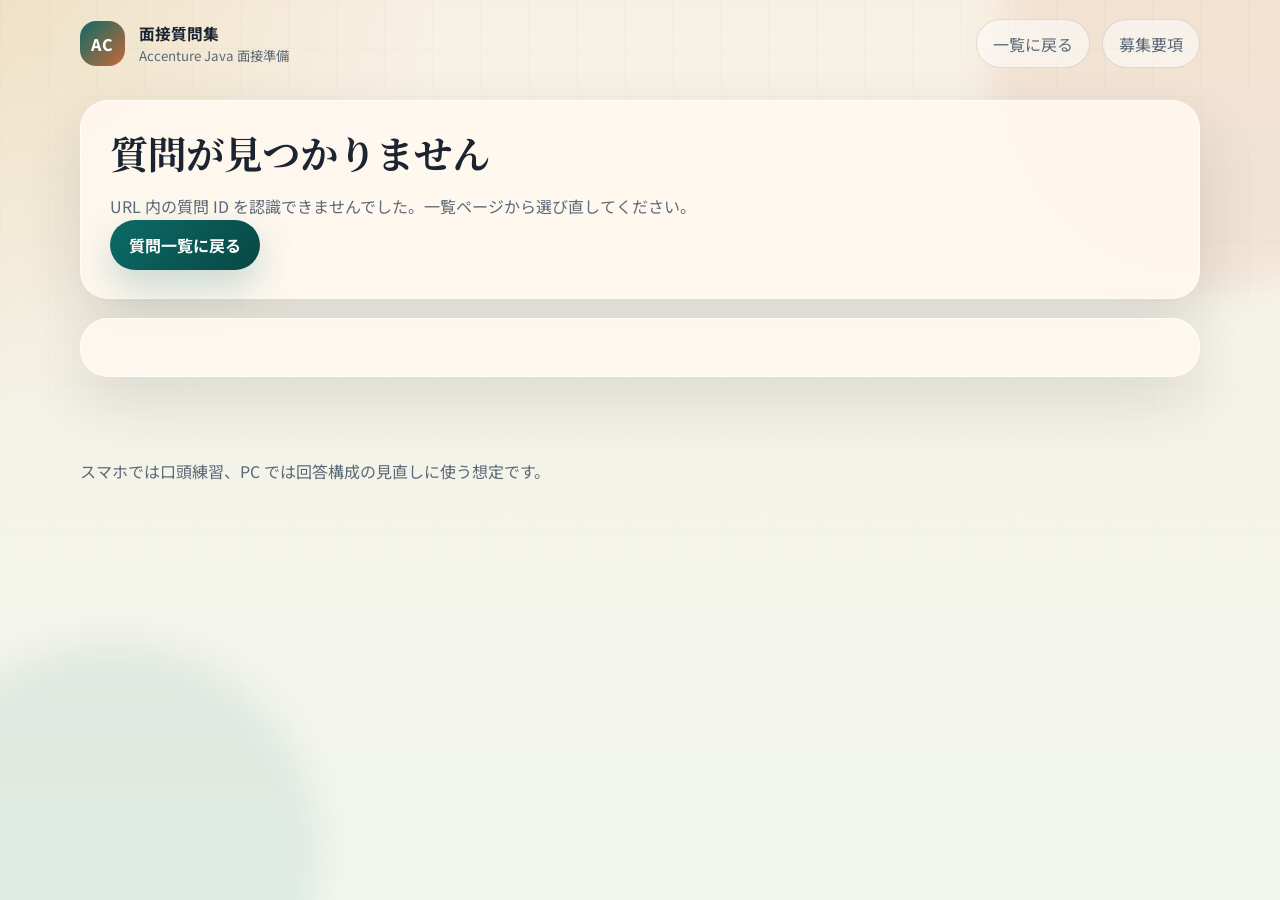
==== detail.html @ 224a7325 "Add interview kit site" ====
<!doctype html>
<html lang="ja">
  <head>
    <meta charset="utf-8">
    <meta name="viewport" content="width=device-width, initial-scale=1">
    <title>質問詳細 | Accenture Java 面接質問集</title>
    <meta
      name="description"
      content="Accenture Java 面接質問集の詳細ページ。答え方のポイント、回答例、使える実績、深掘り質問を確認できます。"
    >
    <link rel="preconnect" href="https://fonts.googleapis.com">
    <link rel="preconnect" href="https://fonts.gstatic.com" crossorigin>
    <link
      href="https://fonts.googleapis.com/css2?family=Noto+Sans+JP:wght@400;500;700;800&family=Noto+Serif+JP:wght@500;700&display=swap"
      rel="stylesheet"
    >
    <link rel="stylesheet" href="assets/styles.css">
    <script defer src="assets/questions.js"></script>
    <script defer src="assets/main.js"></script>
  </head>
  <body data-page="detail">
    <div class="ambient ambient-one"></div>
    <div class="ambient ambient-two"></div>
    <header class="site-header">
      <a class="brand" href="index.html">
        <span class="brand-mark">AC</span>
        <span class="brand-copy">
          <strong>面接質問集</strong>
          <small>Accenture Java 面接準備</small>
        </span>
      </a>
      <nav class="top-links">
        <a href="index.html">一覧に戻る</a>
        <a target="_blank" rel="noreferrer" href="https://accenture.wd103.myworkdayjobs.com/AccentureCareers/job/Tokyo/-Java-----_R00206421?shared_id=YjBjYzZkNTctY2QwNS00ZmEwLTgxZTEtZjIzYWNiOWUwZmMy">募集要項</a>
      </nav>
    </header>

    <main class="page-shell detail-shell">
      <section id="question-detail" class="detail-card" data-reveal></section>
      <section id="detail-nav" class="detail-nav" data-reveal></section>
    </main>

    <footer class="site-footer">
      <p>スマホでは口頭練習、PC では回答構成の見直しに使う想定です。</p>
    </footer>
  </body>
</html>
---- assets/styles.css ----
:root {
  --bg: #f8f0e4;
  --bg-alt: #f1f6ee;
  --surface: rgba(255, 249, 241, 0.88);
  --surface-strong: #fffaf3;
  --ink: #1b2430;
  --muted: #5b6877;
  --line: rgba(27, 36, 48, 0.12);
  --accent: #0c6b67;
  --accent-strong: #084744;
  --accent-soft: rgba(12, 107, 103, 0.12);
  --warm: #c76937;
  --warm-soft: rgba(199, 105, 55, 0.12);
  --gold: #cb9d3f;
  --shadow: 0 24px 60px rgba(24, 32, 45, 0.12);
  --radius-lg: 28px;
  --radius-md: 18px;
  --radius-sm: 999px;
  --max-width: 1120px;
}

* {
  box-sizing: border-box;
}

html {
  scroll-behavior: smooth;
}

body {
  margin: 0;
  min-height: 100vh;
  font-family: "Noto Sans JP", sans-serif;
  color: var(--ink);
  background:
    radial-gradient(circle at top left, rgba(203, 157, 63, 0.18), transparent 28%),
    linear-gradient(180deg, var(--bg) 0%, var(--bg-alt) 100%);
}

body::before {
  content: "";
  position: fixed;
  inset: 0;
  pointer-events: none;
  background-image: linear-gradient(rgba(12, 107, 103, 0.04) 1px, transparent 1px),
    linear-gradient(90deg, rgba(12, 107, 103, 0.04) 1px, transparent 1px);
  background-size: 48px 48px;
  mask-image: linear-gradient(180deg, rgba(0, 0, 0, 0.5), transparent 92%);
}

.ambient {
  position: fixed;
  z-index: -1;
  width: 26rem;
  height: 26rem;
  border-radius: 50%;
  filter: blur(18px);
  opacity: 0.38;
}

.ambient-one {
  top: -8rem;
  right: -8rem;
  background: rgba(199, 105, 55, 0.26);
}

.ambient-two {
  bottom: -10rem;
  left: -6rem;
  background: rgba(12, 107, 103, 0.2);
}

a {
  color: inherit;
  text-decoration: none;
}

code {
  padding: 0.12rem 0.4rem;
  border-radius: 0.55rem;
  background: rgba(27, 36, 48, 0.08);
  font-family: "Noto Sans JP", sans-serif;
  font-size: 0.92em;
}

.site-header,
.page-shell,
.site-footer {
  width: min(calc(100% - 2rem), var(--max-width));
  margin: 0 auto;
}

.site-header {
  display: flex;
  align-items: center;
  justify-content: space-between;
  gap: 1rem;
  padding: 1.2rem 0 0;
}

.brand {
  display: inline-flex;
  align-items: center;
  gap: 0.9rem;
}

.brand-mark {
  display: grid;
  place-items: center;
  width: 2.8rem;
  height: 2.8rem;
  border-radius: 1rem;
  background: linear-gradient(135deg, var(--accent) 0%, var(--warm) 100%);
  color: #fff;
  font-weight: 800;
  letter-spacing: 0.08em;
}

.brand-copy {
  display: flex;
  flex-direction: column;
  gap: 0.1rem;
}

.brand-copy strong {
  font-size: 0.98rem;
}

.brand-copy small {
  color: var(--muted);
}

.top-links {
  display: flex;
  flex-wrap: wrap;
  justify-content: flex-end;
  gap: 0.75rem;
}

.top-links a {
  padding: 0.72rem 1rem;
  border: 1px solid var(--line);
  border-radius: var(--radius-sm);
  background: rgba(255, 255, 255, 0.52);
  color: var(--muted);
  transition: transform 180ms ease, border-color 180ms ease, color 180ms ease;
}

.top-links a:hover,
.top-links a:focus-visible {
  transform: translateY(-1px);
  border-color: rgba(12, 107, 103, 0.32);
  color: var(--accent-strong);
}

.page-shell {
  padding: 2rem 0 4rem;
}

.hero,
.library-section,
.detail-card,
.detail-nav {
  border: 1px solid rgba(255, 255, 255, 0.66);
  background: var(--surface);
  backdrop-filter: blur(14px);
  box-shadow: var(--shadow);
}

.hero {
  display: grid;
  grid-template-columns: 1.25fr 0.9fr;
  gap: 1.4rem;
  padding: 2rem;
  border-radius: var(--radius-lg);
}

.hero-copy h1,
.section-head h2,
.detail-title {
  margin: 0;
  font-family: "Noto Serif JP", serif;
  line-height: 1.2;
}

.hero-copy h1 {
  font-size: clamp(2.1rem, 4vw, 3.35rem);
  letter-spacing: -0.02em;
}

.hero-text,
.section-text,
.detail-intro,
.result-meta,
.detail-copy p,
.site-footer p {
  color: var(--muted);
  line-height: 1.75;
}

.eyebrow {
  margin: 0 0 0.8rem;
  color: var(--accent);
  font-size: 0.82rem;
  font-weight: 800;
  letter-spacing: 0.16em;
  text-transform: uppercase;
}

.cta-row {
  display: flex;
  flex-wrap: wrap;
  gap: 0.8rem;
  margin-top: 1.5rem;
}

.button {
  display: inline-flex;
  align-items: center;
  justify-content: center;
  min-height: 3rem;
  padding: 0.8rem 1.2rem;
  border-radius: var(--radius-sm);
  font-weight: 700;
  transition: transform 180ms ease, box-shadow 180ms ease, background 180ms ease;
}

.button:hover,
.button:focus-visible {
  transform: translateY(-1px);
}

.button-primary {
  background: linear-gradient(135deg, var(--accent) 0%, var(--accent-strong) 100%);
  color: #fff;
  box-shadow: 0 16px 36px rgba(12, 107, 103, 0.22);
}

.button-secondary {
  border: 1px solid var(--line);
  background: rgba(255, 255, 255, 0.72);
}

.hero-panel {
  display: grid;
  gap: 0.85rem;
}

.panel-card,
.summary-card,
.question-card,
.detail-block,
.nav-card {
  border: 1px solid var(--line);
  background: var(--surface-strong);
  border-radius: var(--radius-md);
}

.panel-card {
  padding: 1.2rem;
}

.panel-label {
  margin: 0 0 0.35rem;
  color: var(--muted);
  font-size: 0.88rem;
}

.panel-value {
  margin: 0;
  font-size: 1.08rem;
  font-weight: 800;
  line-height: 1.45;
}

.summary-grid {
  display: grid;
  grid-template-columns: repeat(4, minmax(0, 1fr));
  gap: 1rem;
  margin-top: 1.2rem;
}

.summary-card {
  padding: 1.2rem;
}

.summary-card h3 {
  margin: 0 0 0.55rem;
  font-size: 1rem;
}

.summary-card p {
  margin: 0;
  color: var(--muted);
  line-height: 1.65;
}

.library-section {
  margin-top: 1.2rem;
  padding: 1.8rem;
  border-radius: var(--radius-lg);
}

.section-head {
  display: flex;
  align-items: end;
  justify-content: space-between;
  gap: 1.5rem;
  margin-bottom: 1.2rem;
}

.section-head h2 {
  font-size: clamp(1.55rem, 3vw, 2.2rem);
}

.section-text {
  max-width: 36rem;
  margin: 0;
}

.toolbar {
  display: grid;
  grid-template-columns: minmax(0, 1fr);
  gap: 0.9rem;
  margin-bottom: 1rem;
}

.search-box {
  display: grid;
  gap: 0.45rem;
  font-weight: 700;
}

.search-box span {
  font-size: 0.92rem;
}

.search-box input {
  width: 100%;
  min-height: 3rem;
  padding: 0 1rem;
  border: 1px solid var(--line);
  border-radius: 1rem;
  background: rgba(255, 255, 255, 0.82);
  font: inherit;
  color: var(--ink);
}

.search-box input:focus-visible {
  outline: 2px solid rgba(12, 107, 103, 0.2);
  border-color: rgba(12, 107, 103, 0.42);
}

.filter-pills {
  display: flex;
  flex-wrap: wrap;
  gap: 0.7rem;
}

.pill {
  padding: 0.65rem 0.95rem;
  border: 1px solid var(--line);
  border-radius: var(--radius-sm);
  background: rgba(255, 255, 255, 0.72);
  color: var(--muted);
  font: inherit;
  cursor: pointer;
  transition: all 180ms ease;
}

.pill.is-active,
.pill:hover,
.pill:focus-visible {
  border-color: rgba(12, 107, 103, 0.28);
  background: var(--accent-soft);
  color: var(--accent-strong);
}

.result-meta {
  display: flex;
  flex-wrap: wrap;
  gap: 1rem;
  margin-bottom: 1rem;
  font-size: 0.95rem;
}

.question-list {
  display: grid;
  gap: 0.9rem;
}

.question-card {
  display: grid;
  gap: 0.85rem;
  padding: 1.2rem 1.25rem;
  transition: transform 180ms ease, border-color 180ms ease, box-shadow 180ms ease;
}

.question-card:hover,
.question-card:focus-visible {
  transform: translateY(-2px);
  border-color: rgba(12, 107, 103, 0.32);
  box-shadow: 0 18px 34px rgba(12, 107, 103, 0.08);
}

.question-topline,
.question-tags,
.detail-meta,
.detail-tags,
.detail-actions,
.detail-nav {
  display: flex;
  flex-wrap: wrap;
  gap: 0.7rem;
}

.badge {
  display: inline-flex;
  align-items: center;
  min-height: 1.9rem;
  padding: 0 0.78rem;
  border-radius: var(--radius-sm);
  font-size: 0.82rem;
  font-weight: 700;
}

.badge-priority {
  background: rgba(203, 157, 63, 0.16);
  color: #845f10;
}

.badge-category {
  background: rgba(12, 107, 103, 0.12);
  color: var(--accent-strong);
}

.badge-tag {
  background: rgba(27, 36, 48, 0.06);
  color: var(--muted);
}

.question-card h3 {
  margin: 0;
  font-size: 1.18rem;
  line-height: 1.45;
}

.question-card p {
  margin: 0;
  color: var(--muted);
  line-height: 1.7;
}

.empty-state {
  padding: 2rem 1.2rem;
  border: 1px dashed var(--line);
  border-radius: var(--radius-md);
  color: var(--muted);
  text-align: center;
}

.detail-shell {
  display: grid;
  gap: 1.15rem;
}

.detail-card,
.detail-nav {
  border-radius: var(--radius-lg);
  padding: 1.8rem;
}

.detail-breadcrumb {
  display: inline-flex;
  align-items: center;
  gap: 0.5rem;
  margin-bottom: 1rem;
  color: var(--muted);
  font-size: 0.92rem;
}

.detail-title {
  font-size: clamp(1.7rem, 3vw, 2.45rem);
}

.detail-intro {
  margin: 1rem 0 0;
  max-width: 52rem;
}

.detail-actions {
  margin-top: 1.25rem;
}

.link-button {
  display: inline-flex;
  align-items: center;
  justify-content: center;
  min-height: 2.9rem;
  padding: 0 1rem;
  border: 1px solid var(--line);
  border-radius: var(--radius-sm);
  background: rgba(255, 255, 255, 0.78);
  color: var(--muted);
  font-weight: 700;
  cursor: pointer;
}

.detail-grid {
  display: grid;
  gap: 1rem;
  margin-top: 1.5rem;
}

.detail-block {
  padding: 1.25rem;
}

.detail-block h2 {
  margin: 0 0 0.8rem;
  font-size: 1.06rem;
}

.detail-block ul {
  margin: 0;
  padding-left: 1.25rem;
  color: var(--muted);
  line-height: 1.78;
}

.detail-block li + li {
  margin-top: 0.5rem;
}

.detail-answer {
  display: grid;
  gap: 0.9rem;
}

.detail-answer p {
  margin: 0;
  color: var(--ink);
  line-height: 1.9;
}

.detail-nav {
  display: grid;
  grid-template-columns: repeat(2, minmax(0, 1fr));
}

.nav-card {
  display: grid;
  gap: 0.45rem;
  padding: 1rem 1.15rem;
  transition: transform 180ms ease, border-color 180ms ease;
}

.nav-card:hover,
.nav-card:focus-visible {
  transform: translateY(-2px);
  border-color: rgba(12, 107, 103, 0.3);
}

.nav-card small {
  color: var(--muted);
}

.nav-card strong {
  font-size: 1rem;
  line-height: 1.55;
}

.site-footer {
  padding: 0 0 2.4rem;
}

[data-reveal] {
  animation: rise 560ms ease both;
}

@keyframes rise {
  from {
    opacity: 0;
    transform: translateY(16px);
  }
  to {
    opacity: 1;
    transform: translateY(0);
  }
}

@media (max-width: 960px) {
  .hero,
  .summary-grid,
  .detail-nav {
    grid-template-columns: 1fr;
  }

  .section-head {
    align-items: start;
    flex-direction: column;
  }
}

@media (max-width: 720px) {
  .site-header {
    align-items: start;
    flex-direction: column;
  }

  .top-links {
    justify-content: start;
  }

  .hero,
  .library-section,
  .detail-card,
  .detail-nav {
    padding: 1.25rem;
  }

  .hero-copy h1 {
    font-size: 2rem;
  }

  .question-card h3 {
    font-size: 1.05rem;
  }

  .button,
  .link-button,
  .top-links a {
    width: 100%;
  }
}
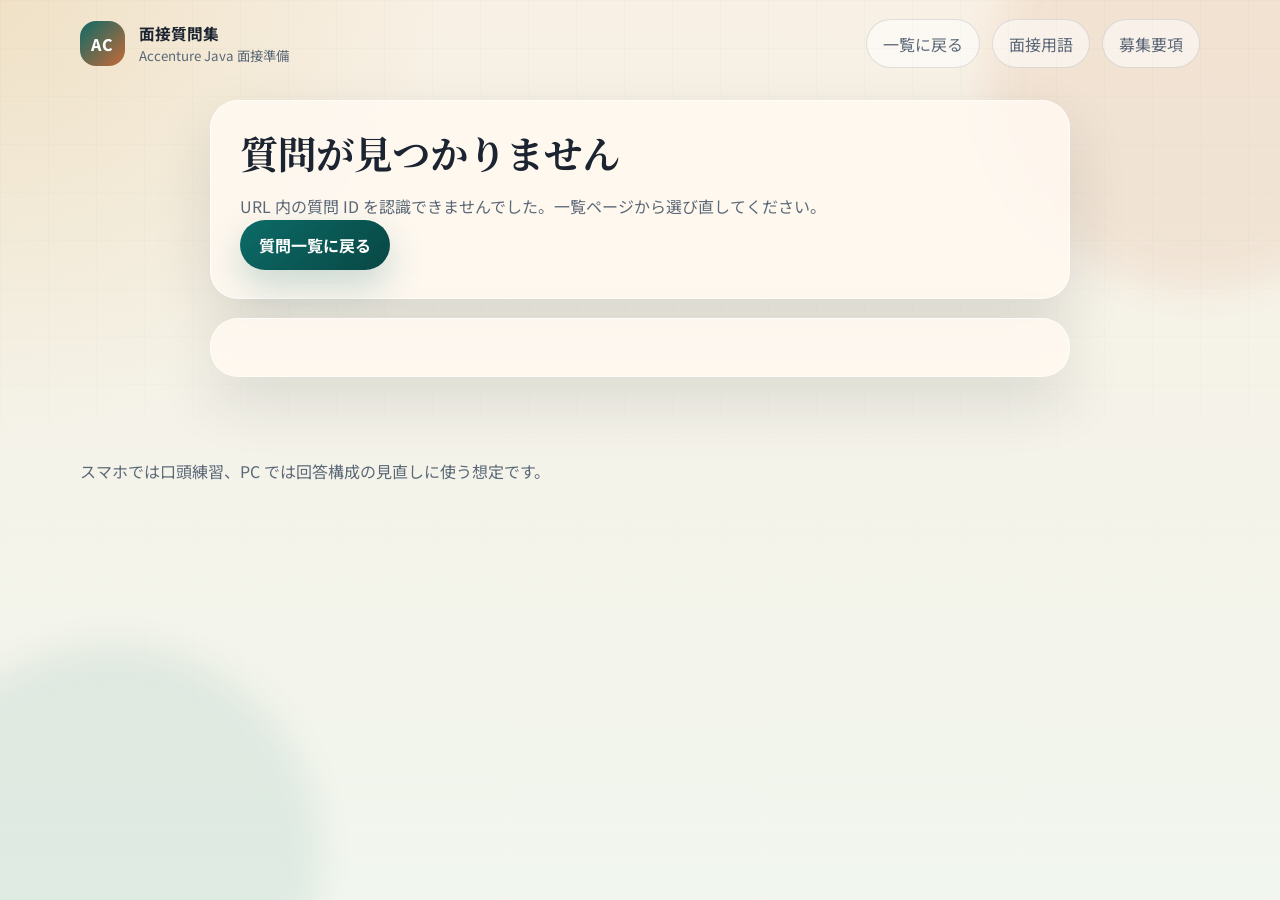
==== commit 36d0a873: "Add concise interview phrases page and simplify detail view" ====
--- a/detail.html
+++ b/detail.html
@@ -31,6 +31,7 @@
       </a>
       <nav class="top-links">
         <a href="index.html">一覧に戻る</a>
+        <a href="phrases.html">面接用語</a>
         <a target="_blank" rel="noreferrer" href="https://accenture.wd103.myworkdayjobs.com/AccentureCareers/job/Tokyo/-Java-----_R00206421?shared_id=YjBjYzZkNTctY2QwNS00ZmEwLTgxZTEtZjIzYWNiOWUwZmMy">募集要項</a>
       </nav>
     </header>
--- a/assets/styles.css
+++ b/assets/styles.css
@@ -157,6 +157,10 @@
   padding: 2rem 0 4rem;
 }
 
+body[data-page="detail"] .page-shell {
+  width: min(calc(100% - 2rem), 860px);
+}
+
 .hero,
 .library-section,
 .detail-card,
@@ -173,6 +177,10 @@
   gap: 1.4rem;
   padding: 2rem;
   border-radius: var(--radius-lg);
+}
+
+.hero-single {
+  grid-template-columns: 1fr;
 }
 
 .hero-copy h1,
@@ -246,6 +254,43 @@
   gap: 0.85rem;
 }
 
+.insight-toggle {
+  margin-top: 1.2rem;
+  padding: 1.2rem 1.35rem 1.35rem;
+  border: 1px solid rgba(255, 255, 255, 0.66);
+  border-radius: var(--radius-lg);
+  background: var(--surface);
+  backdrop-filter: blur(14px);
+  box-shadow: var(--shadow);
+}
+
+.insight-toggle summary {
+  cursor: pointer;
+  font-weight: 800;
+  color: var(--accent-strong);
+  list-style: none;
+}
+
+.insight-toggle summary::-webkit-details-marker {
+  display: none;
+}
+
+.insight-toggle summary::after {
+  content: "＋";
+  margin-left: 0.6rem;
+  color: var(--warm);
+}
+
+.insight-toggle[open] summary::after {
+  content: "−";
+}
+
+.insight-note {
+  margin: 0.9rem 0 0;
+  color: var(--muted);
+  line-height: 1.7;
+}
+
 .panel-card,
 .summary-card,
 .question-card,
@@ -277,7 +322,7 @@
   display: grid;
   grid-template-columns: repeat(4, minmax(0, 1fr));
   gap: 1rem;
-  margin-top: 1.2rem;
+  margin-top: 1rem;
 }
 
 .summary-card {
@@ -351,6 +396,16 @@
   border-color: rgba(12, 107, 103, 0.42);
 }
 
+.filter-stack {
+  display: grid;
+  gap: 0.45rem;
+}
+
+.filter-label {
+  font-size: 0.92rem;
+  font-weight: 700;
+}
+
 .filter-pills {
   display: flex;
   flex-wrap: wrap;
@@ -434,6 +489,11 @@
   color: var(--accent-strong);
 }
 
+.badge-topic {
+  background: rgba(199, 105, 55, 0.14);
+  color: #8a4d1f;
+}
+
 .badge-tag {
   background: rgba(27, 36, 48, 0.06);
   color: var(--muted);
@@ -449,6 +509,41 @@
   margin: 0;
   color: var(--muted);
   line-height: 1.7;
+}
+
+.phrase-shell {
+  display: grid;
+  gap: 1.2rem;
+}
+
+.phrase-grid {
+  display: grid;
+  gap: 0.9rem;
+}
+
+.phrase-card {
+  border: 1px solid var(--line);
+  border-radius: var(--radius-md);
+  background: var(--surface-strong);
+  padding: 1.1rem 1.2rem;
+}
+
+.phrase-card h3 {
+  margin: 0 0 0.55rem;
+  font-size: 1rem;
+}
+
+.phrase-jp {
+  margin: 0;
+  color: var(--ink);
+  line-height: 1.75;
+  font-weight: 700;
+}
+
+.phrase-use {
+  margin: 0.55rem 0 0;
+  color: var(--muted);
+  font-size: 0.92rem;
 }
 
 .empty-state {
@@ -485,7 +580,7 @@
 
 .detail-intro {
   margin: 1rem 0 0;
-  max-width: 52rem;
+  max-width: 44rem;
 }
 
 .detail-actions {
@@ -521,6 +616,31 @@
   font-size: 1.06rem;
 }
 
+.detail-block-head {
+  display: flex;
+  flex-wrap: wrap;
+  align-items: center;
+  justify-content: space-between;
+  gap: 0.9rem;
+  margin-bottom: 0.8rem;
+}
+
+.detail-block-head h2 {
+  margin: 0;
+}
+
+.detail-note {
+  margin: 0 0 0.9rem;
+  color: var(--muted);
+  line-height: 1.7;
+}
+
+.inline-actions {
+  display: flex;
+  flex-wrap: wrap;
+  gap: 0.65rem;
+}
+
 .detail-block ul {
   margin: 0;
   padding-left: 1.25rem;
@@ -532,6 +652,51 @@
   margin-top: 0.5rem;
 }
 
+.detail-inline-link {
+  margin-left: 0.45rem;
+  color: var(--accent);
+  font-weight: 700;
+  text-decoration: underline;
+  text-underline-offset: 0.16rem;
+}
+
+.detail-inline-link:hover,
+.detail-inline-link:focus-visible {
+  color: var(--accent-strong);
+}
+
+.detail-collapsible {
+  border: 1px dashed var(--line);
+  border-radius: var(--radius-md);
+  background: rgba(255, 255, 255, 0.58);
+  padding: 0.9rem 1rem 1rem;
+}
+
+.detail-collapsible-summary {
+  cursor: pointer;
+  color: var(--accent-strong);
+  font-weight: 800;
+  list-style: none;
+}
+
+.detail-collapsible-summary::-webkit-details-marker {
+  display: none;
+}
+
+.detail-collapsible-summary::after {
+  content: "＋";
+  margin-left: 0.5rem;
+  color: var(--warm);
+}
+
+.detail-collapsible[open] .detail-collapsible-summary::after {
+  content: "−";
+}
+
+.detail-collapsible .detail-block {
+  margin-top: 0.9rem;
+}
+
 .detail-answer {
   display: grid;
   gap: 0.9rem;
@@ -541,6 +706,25 @@
   margin: 0;
   color: var(--ink);
   line-height: 1.9;
+}
+
+.answer-editor {
+  width: 100%;
+  min-height: 18rem;
+  margin-top: 0.25rem;
+  padding: 1rem;
+  border: 1px solid var(--line);
+  border-radius: 1rem;
+  background: rgba(255, 255, 255, 0.82);
+  color: var(--ink);
+  font: inherit;
+  line-height: 1.8;
+  resize: vertical;
+}
+
+.answer-editor:focus-visible {
+  outline: 2px solid rgba(12, 107, 103, 0.2);
+  border-color: rgba(12, 107, 103, 0.42);
 }
 
 .detail-nav {
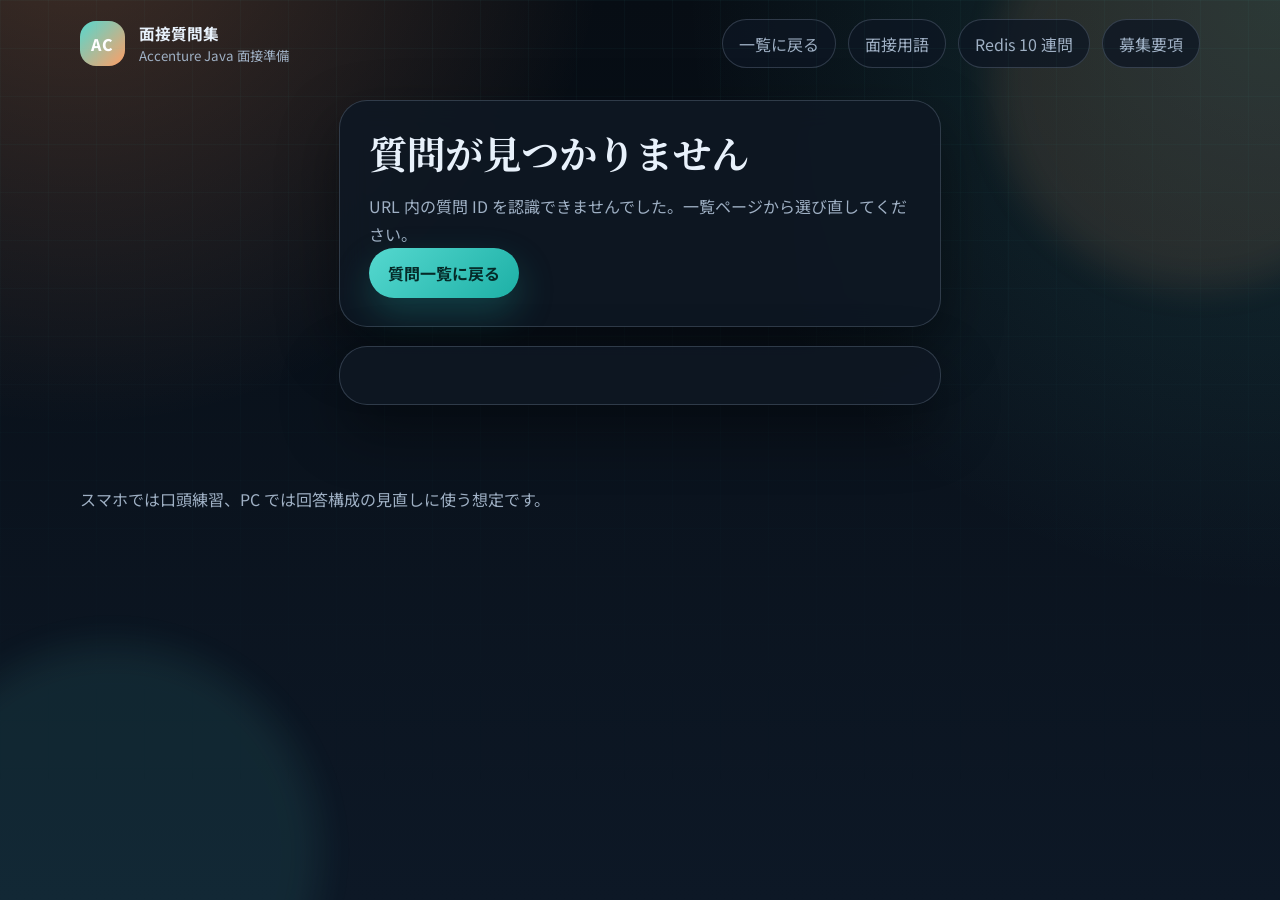
==== commit d696557b: "Add Redis detailed page with anchor tags and dark theme updates" ====
--- a/detail.html
+++ b/detail.html
@@ -32,6 +32,7 @@
       <nav class="top-links">
         <a href="index.html">一覧に戻る</a>
         <a href="phrases.html">面接用語</a>
+        <a href="redis.html">Redis 10 連問</a>
         <a target="_blank" rel="noreferrer" href="https://accenture.wd103.myworkdayjobs.com/AccentureCareers/job/Tokyo/-Java-----_R00206421?shared_id=YjBjYzZkNTctY2QwNS00ZmEwLTgxZTEtZjIzYWNiOWUwZmMy">募集要項</a>
       </nav>
     </header>
--- a/assets/styles.css
+++ b/assets/styles.css
@@ -1,18 +1,18 @@
 :root {
-  --bg: #f8f0e4;
-  --bg-alt: #f1f6ee;
-  --surface: rgba(255, 249, 241, 0.88);
-  --surface-strong: #fffaf3;
-  --ink: #1b2430;
-  --muted: #5b6877;
-  --line: rgba(27, 36, 48, 0.12);
-  --accent: #0c6b67;
-  --accent-strong: #084744;
-  --accent-soft: rgba(12, 107, 103, 0.12);
-  --warm: #c76937;
-  --warm-soft: rgba(199, 105, 55, 0.12);
-  --gold: #cb9d3f;
-  --shadow: 0 24px 60px rgba(24, 32, 45, 0.12);
+  --bg: #070d14;
+  --bg-alt: #0d1826;
+  --surface: rgba(14, 24, 36, 0.86);
+  --surface-strong: #121f31;
+  --ink: #e8f1fb;
+  --muted: #9fb0c4;
+  --line: rgba(171, 192, 218, 0.22);
+  --accent: #55d8cf;
+  --accent-strong: #1db0a6;
+  --accent-soft: rgba(85, 216, 207, 0.18);
+  --warm: #ff9e65;
+  --warm-soft: rgba(255, 158, 101, 0.2);
+  --gold: #eac173;
+  --shadow: 0 24px 60px rgba(0, 0, 0, 0.42);
   --radius-lg: 28px;
   --radius-md: 18px;
   --radius-sm: 999px;
@@ -33,7 +33,8 @@
   font-family: "Noto Sans JP", sans-serif;
   color: var(--ink);
   background:
-    radial-gradient(circle at top left, rgba(203, 157, 63, 0.18), transparent 28%),
+    radial-gradient(circle at 6% -12%, rgba(255, 158, 101, 0.24), transparent 34%),
+    radial-gradient(circle at 100% 0%, rgba(85, 216, 207, 0.16), transparent 38%),
     linear-gradient(180deg, var(--bg) 0%, var(--bg-alt) 100%);
 }
 
@@ -42,8 +43,8 @@
   position: fixed;
   inset: 0;
   pointer-events: none;
-  background-image: linear-gradient(rgba(12, 107, 103, 0.04) 1px, transparent 1px),
-    linear-gradient(90deg, rgba(12, 107, 103, 0.04) 1px, transparent 1px);
+  background-image: linear-gradient(rgba(85, 216, 207, 0.07) 1px, transparent 1px),
+    linear-gradient(90deg, rgba(85, 216, 207, 0.07) 1px, transparent 1px);
   background-size: 48px 48px;
   mask-image: linear-gradient(180deg, rgba(0, 0, 0, 0.5), transparent 92%);
 }
@@ -61,13 +62,13 @@
 .ambient-one {
   top: -8rem;
   right: -8rem;
-  background: rgba(199, 105, 55, 0.26);
+  background: rgba(255, 158, 101, 0.28);
 }
 
 .ambient-two {
   bottom: -10rem;
   left: -6rem;
-  background: rgba(12, 107, 103, 0.2);
+  background: rgba(85, 216, 207, 0.24);
 }
 
 a {
@@ -78,7 +79,7 @@
 code {
   padding: 0.12rem 0.4rem;
   border-radius: 0.55rem;
-  background: rgba(27, 36, 48, 0.08);
+  background: rgba(171, 192, 218, 0.16);
   font-family: "Noto Sans JP", sans-serif;
   font-size: 0.92em;
 }
@@ -141,7 +142,7 @@
   padding: 0.72rem 1rem;
   border: 1px solid var(--line);
   border-radius: var(--radius-sm);
-  background: rgba(255, 255, 255, 0.52);
+  background: rgba(13, 23, 35, 0.78);
   color: var(--muted);
   transition: transform 180ms ease, border-color 180ms ease, color 180ms ease;
 }
@@ -149,8 +150,8 @@
 .top-links a:hover,
 .top-links a:focus-visible {
   transform: translateY(-1px);
-  border-color: rgba(12, 107, 103, 0.32);
-  color: var(--accent-strong);
+  border-color: rgba(85, 216, 207, 0.45);
+  color: var(--accent);
 }
 
 .page-shell {
@@ -158,14 +159,14 @@
 }
 
 body[data-page="detail"] .page-shell {
-  width: min(calc(100% - 2rem), 860px);
+  width: min(calc(100% - 2rem), 602px);
 }
 
 .hero,
 .library-section,
 .detail-card,
 .detail-nav {
-  border: 1px solid rgba(255, 255, 255, 0.66);
+  border: 1px solid var(--line);
   background: var(--surface);
   backdrop-filter: blur(14px);
   box-shadow: var(--shadow);
@@ -240,13 +241,13 @@
 
 .button-primary {
   background: linear-gradient(135deg, var(--accent) 0%, var(--accent-strong) 100%);
-  color: #fff;
-  box-shadow: 0 16px 36px rgba(12, 107, 103, 0.22);
+  color: #052a28;
+  box-shadow: 0 16px 36px rgba(29, 176, 166, 0.26);
 }
 
 .button-secondary {
   border: 1px solid var(--line);
-  background: rgba(255, 255, 255, 0.72);
+  background: rgba(13, 23, 35, 0.84);
 }
 
 .hero-panel {
@@ -257,7 +258,7 @@
 .insight-toggle {
   margin-top: 1.2rem;
   padding: 1.2rem 1.35rem 1.35rem;
-  border: 1px solid rgba(255, 255, 255, 0.66);
+  border: 1px solid var(--line);
   border-radius: var(--radius-lg);
   background: var(--surface);
   backdrop-filter: blur(14px);
@@ -386,14 +387,14 @@
   padding: 0 1rem;
   border: 1px solid var(--line);
   border-radius: 1rem;
-  background: rgba(255, 255, 255, 0.82);
+  background: rgba(10, 17, 27, 0.92);
   font: inherit;
   color: var(--ink);
 }
 
 .search-box input:focus-visible {
-  outline: 2px solid rgba(12, 107, 103, 0.2);
-  border-color: rgba(12, 107, 103, 0.42);
+  outline: 2px solid rgba(85, 216, 207, 0.26);
+  border-color: rgba(85, 216, 207, 0.56);
 }
 
 .filter-stack {
@@ -416,7 +417,7 @@
   padding: 0.65rem 0.95rem;
   border: 1px solid var(--line);
   border-radius: var(--radius-sm);
-  background: rgba(255, 255, 255, 0.72);
+  background: rgba(13, 23, 35, 0.84);
   color: var(--muted);
   font: inherit;
   cursor: pointer;
@@ -426,9 +427,9 @@
 .pill.is-active,
 .pill:hover,
 .pill:focus-visible {
-  border-color: rgba(12, 107, 103, 0.28);
+  border-color: rgba(85, 216, 207, 0.45);
   background: var(--accent-soft);
-  color: var(--accent-strong);
+  color: var(--accent);
 }
 
 .result-meta {
@@ -454,8 +455,8 @@
 .question-card:hover,
 .question-card:focus-visible {
   transform: translateY(-2px);
-  border-color: rgba(12, 107, 103, 0.32);
-  box-shadow: 0 18px 34px rgba(12, 107, 103, 0.08);
+  border-color: rgba(85, 216, 207, 0.45);
+  box-shadow: 0 18px 34px rgba(0, 0, 0, 0.3);
 }
 
 .question-topline,
@@ -480,23 +481,23 @@
 }
 
 .badge-priority {
-  background: rgba(203, 157, 63, 0.16);
-  color: #845f10;
+  background: rgba(234, 193, 115, 0.2);
+  color: #ffd694;
 }
 
 .badge-category {
-  background: rgba(12, 107, 103, 0.12);
-  color: var(--accent-strong);
+  background: rgba(85, 216, 207, 0.2);
+  color: #9af2ec;
 }
 
 .badge-topic {
-  background: rgba(199, 105, 55, 0.14);
-  color: #8a4d1f;
+  background: rgba(255, 158, 101, 0.2);
+  color: #ffd2b4;
 }
 
 .badge-tag {
-  background: rgba(27, 36, 48, 0.06);
-  color: var(--muted);
+  background: rgba(171, 192, 218, 0.15);
+  color: #c7d5e7;
 }
 
 .question-card h3 {
@@ -514,6 +515,42 @@
 .phrase-shell {
   display: grid;
   gap: 1.2rem;
+}
+
+.redis-shell {
+  display: grid;
+  gap: 1.2rem;
+}
+
+.redis-tag-nav {
+  display: flex;
+  flex-wrap: wrap;
+  gap: 0.7rem;
+}
+
+.redis-list {
+  display: grid;
+  gap: 1rem;
+}
+
+.redis-block {
+  scroll-margin-top: 1rem;
+}
+
+.redis-block h2 {
+  margin: 0 0 0.85rem;
+  font-size: 1.12rem;
+}
+
+.redis-point {
+  margin: 0.7rem 0 0;
+  color: var(--muted);
+  line-height: 1.76;
+}
+
+.redis-backtop {
+  display: inline-flex;
+  margin-top: 0.9rem;
 }
 
 .phrase-grid {
@@ -595,7 +632,7 @@
   padding: 0 1rem;
   border: 1px solid var(--line);
   border-radius: var(--radius-sm);
-  background: rgba(255, 255, 255, 0.78);
+  background: rgba(13, 23, 35, 0.84);
   color: var(--muted);
   font-weight: 700;
   cursor: pointer;
@@ -668,7 +705,7 @@
 .detail-collapsible {
   border: 1px dashed var(--line);
   border-radius: var(--radius-md);
-  background: rgba(255, 255, 255, 0.58);
+  background: rgba(10, 17, 27, 0.65);
   padding: 0.9rem 1rem 1rem;
 }
 
@@ -715,7 +752,7 @@
   padding: 1rem;
   border: 1px solid var(--line);
   border-radius: 1rem;
-  background: rgba(255, 255, 255, 0.82);
+  background: rgba(10, 17, 27, 0.9);
   color: var(--ink);
   font: inherit;
   line-height: 1.8;
@@ -723,8 +760,8 @@
 }
 
 .answer-editor:focus-visible {
-  outline: 2px solid rgba(12, 107, 103, 0.2);
-  border-color: rgba(12, 107, 103, 0.42);
+  outline: 2px solid rgba(85, 216, 207, 0.26);
+  border-color: rgba(85, 216, 207, 0.56);
 }
 
 .detail-nav {
@@ -742,7 +779,7 @@
 .nav-card:hover,
 .nav-card:focus-visible {
   transform: translateY(-2px);
-  border-color: rgba(12, 107, 103, 0.3);
+  border-color: rgba(85, 216, 207, 0.45);
 }
 
 .nav-card small {
